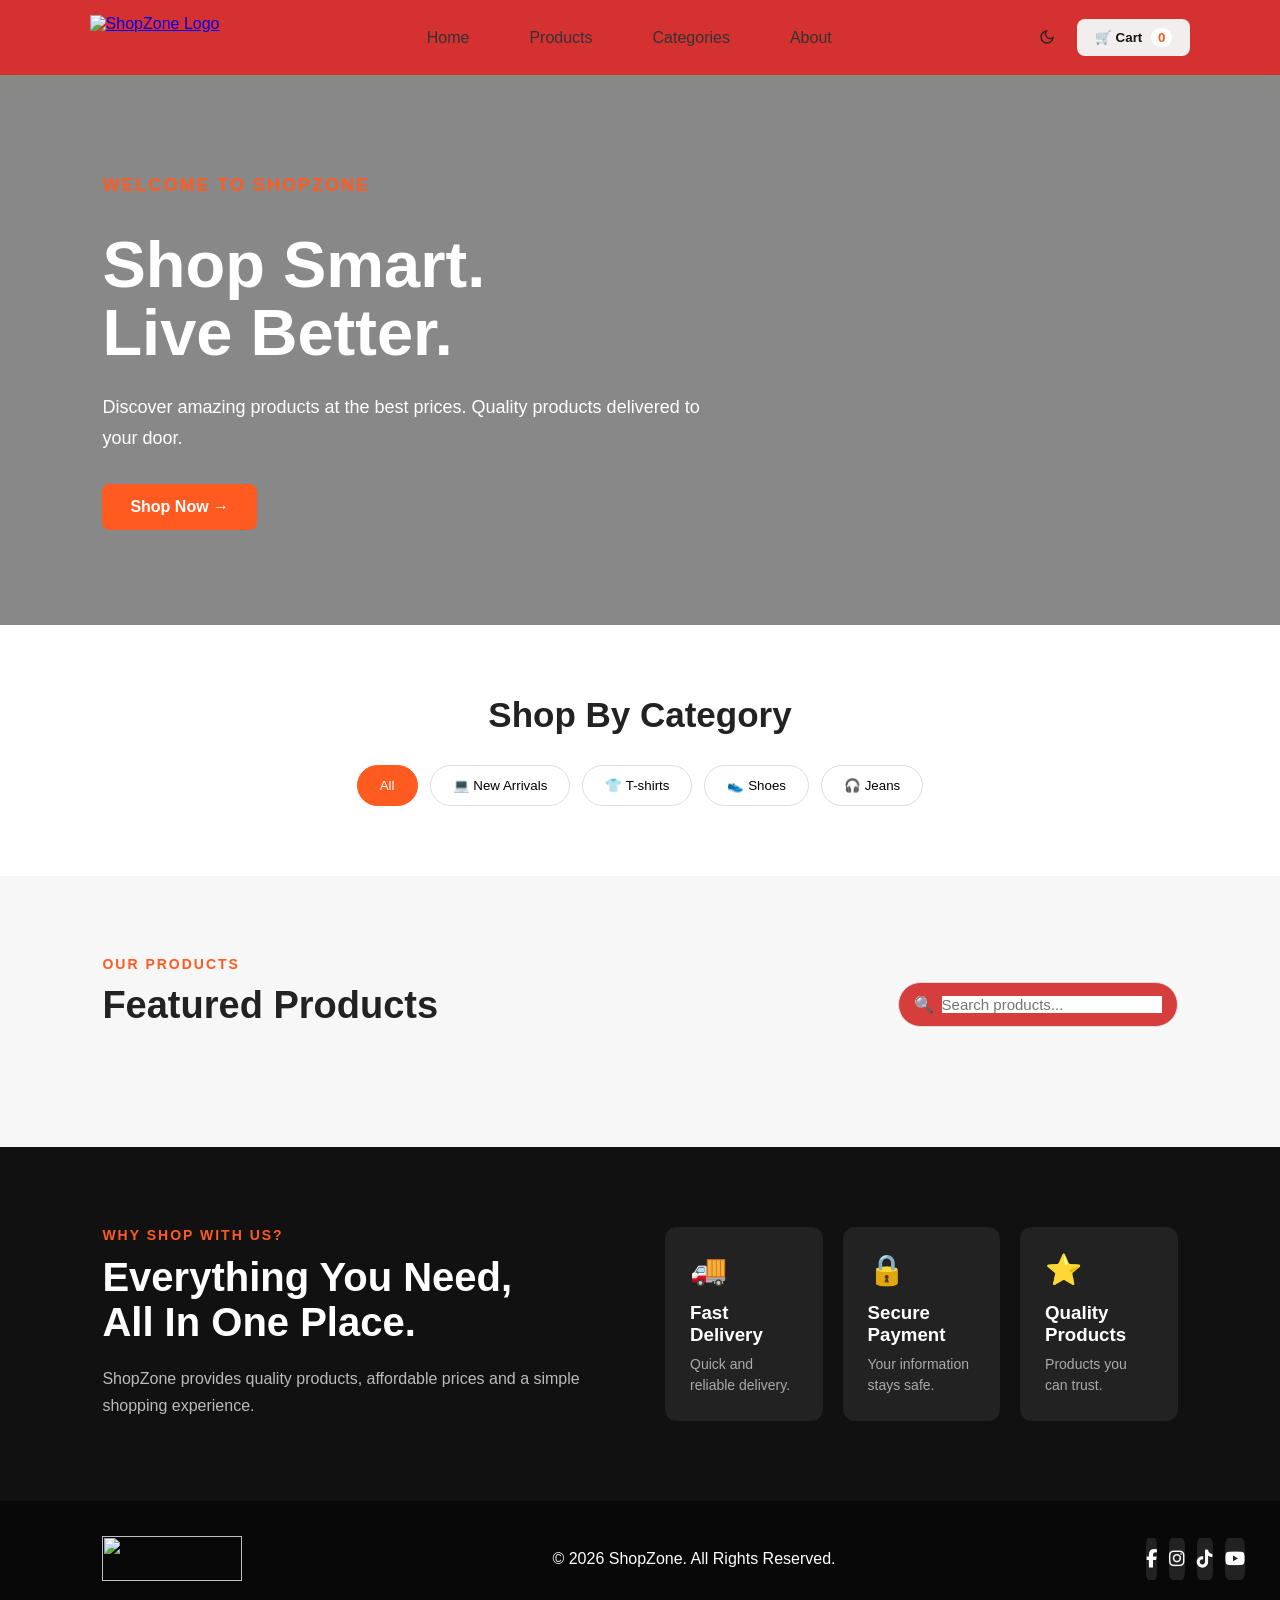
==== index.html @ 0593e448 "Add files via upload" ====
<!DOCTYPE html>
<html lang="en">
<head>
    <meta charset="UTF-8">
    <meta name="viewport" content="width=device-width, initial-scale=1.0">

    <title>ShopZone - Online Store</title>

    <link rel="stylesheet" href="style.css">
    <link
    rel="stylesheet"
    href="https://cdnjs.cloudflare.com/ajax/libs/font-awesome/6.5.2/css/all.min.css"
>
</head>

<body>

    <!-- ================= HEADER ================= -->

    <header class="header">

        <div class="logo">
             <div class="logo">
    <a href="#home"><img src="images/logo.png" alt="ShopZone Logo"></a>
</div>
        </div>

        <nav>
            <a href="#home">Home</a>
            <a href="#products">Products</a>
            <a href="#categories">Categories</a>
            <a href="#about">About</a>
        </nav>

        <div class="header-actions">

           <button class="nav-toggle" id="navToggle" aria-label="Toggle navigation" aria-expanded="false">
      <span></span><span></span><span></span>
    </button>
    <button class="theme-toggle" id="themeToggle" aria-label="Switch color theme" title="Switch color theme">
      <svg class="icon-sun" width="16" height="16" viewBox="0 0 24 24" fill="none" stroke="currentColor" stroke-width="2" stroke-linecap="round"><circle cx="12" cy="12" r="4"></circle><path d="M12 2v2M12 20v2M4.9 4.9l1.4 1.4M17.7 17.7l1.4 1.4M2 12h2M20 12h2M4.9 19.1l1.4-1.4M17.7 6.3l1.4-1.4"></path></svg>
      <svg class="icon-moon" width="16" height="16" viewBox="0 0 24 24" fill="none" stroke="currentColor" stroke-width="2" stroke-linecap="round"><path d="M21 12.8A9 9 0 1 1 11.2 3a7 7 0 0 0 9.8 9.8Z"></path></svg>
    </button>

            <button class="cart-btn" id="cartBtn">
                🛒 Cart
                <span id="cartCount">0</span>
            </button>

        </div>

    </header>


    <!-- ================= HERO ================= -->

    <section class="hero" id="home">

        <div class="hero-content">

            <p class="small-title">WELCOME TO SHOPZONE</p>

            <h1>
                Shop Smart.<br>
                Live Better.
            </h1>

            <p>
                Discover amazing products at the best prices.
                Quality products delivered to your door.
            </p>

            <a href="#products" class="shop-btn">
                Shop Now →
            </a>

        </div>

    </section>


    <!-- ================= CATEGORIES ================= -->

    <section class="categories" id="categories">

        <h2>Shop By Category</h2>

        <div class="category-buttons">

            <button class="category-btn active" data-category="All">
                All
            </button>

            <button class="category-btn" data-category="Electronics">
                💻 New Arrivals
            </button>

            <button class="category-btn" data-category="Fashion">
                👕 T-shirts
            </button>

            <button class="category-btn" data-category="Shoes">
                👟 Shoes
            </button>

            <button class="category-btn" data-category="Accessories">
                🎧 Jeans
            </button>

        </div>

    </section>


    <!-- ================= PRODUCTS ================= -->

    <section class="products-section" id="products">

        <div class="section-heading">

            <div>
                <p class="small-title">OUR PRODUCTS</p>
                <h2>Featured Products</h2>
            </div>

            <div class="search-box">
                🔍
                <input
                    type="text"
                    id="searchInput"
                    placeholder="Search products..."
                >
            </div>

        </div>


        <div class="products-grid" id="productsGrid">

            <!-- Products will be generated by JavaScript -->

        </div>

    </section>


    <!-- ================= CART ================= -->

    <div class="cart-overlay" id="cartOverlay"></div>

    <aside class="cart-sidebar" id="cartSidebar">

        <div class="cart-header">

            <h2>🛒 Your Cart</h2>

            <button id="closeCart">✕</button>

        </div>

        <div id="cartItems">

            <!-- Cart items generated by JavaScript -->

        </div>


        <div class="cart-bottom">

            <div class="subtotal">

                <span>Subtotal</span>

                <strong id="cartTotal">
                    Rs. 0
                </strong>

            </div>

            <button class="checkout-btn">
                Proceed to Checkout
            </button>

        </div>

    </aside>


    <!-- ================= ABOUT ================= -->

    <section class="about" id="about">

        <div>

            <p class="small-title">WHY SHOP WITH US?</p>

            <h2>Everything You Need,<br>All In One Place.</h2>

            <p>
                ShopZone provides quality products, affordable prices
                and a simple shopping experience.
            </p>

        </div>


        <div class="features">

            <div class="feature">
                🚚
                <h3>Fast Delivery</h3>
                <p>Quick and reliable delivery.</p>
            </div>

            <div class="feature">
                🔒
                <h3>Secure Payment</h3>
                <p>Your information stays safe.</p>
            </div>

            <div class="feature">
                ⭐
                <h3>Quality Products</h3>
                <p>Products you can trust.</p>
            </div>

        </div>

    </section>


    <!-- ================= FOOTER ================= -->

    <footer>

        <div class="footer-logo">
        <a href="#home" ><img src="images/logo.png"></a>
        </div>

        <p>
            © 2026 ShopZone. All Rights Reserved.
        </p>

<div class="socials">

    <a href="https://www.facebook.com/" target="_blank">
        <i class="fa-brands fa-facebook-f"></i>
    </a>

    <a href="https://www.instagram.com/" target="_blank">
        <i class="fa-brands fa-instagram"></i>
    </a>

    <a href="https://www.tiktok.com/" target="_blank">
        <i class="fa-brands fa-tiktok"></i>
    </a>

    <a href="https://www.youtube.com/" target="_blank">
        <i class="fa-brands fa-youtube"></i>
    </a>

</div>

    </footer>


    <script src="script.js"></script>

</body>
</html>
---- style.css ----
/* =========================
   RESET
========================= */

* {
    margin: 0;
    padding: 0;
    box-sizing: border-box;
}

html {
    scroll-behavior: smooth;
}

body {
    font-family: Arial, Helvetica, sans-serif;
    background: #f7f7f7;
    color: #222;
    transition: 0.3s;
}

button,
input {
    font-family: inherit;
}


/* =========================
   HEADER
========================= */

.header {
    height: 75px;
    padding: 0 7%;

    display: flex;
    align-items: center;
    justify-content: space-between;

    background: rgb(214, 49, 49);

    position: sticky;
    top: 0;

    z-index: 1000;

    box-shadow: 0 2px 15px rgba(141, 209, 32, 0.08);
}

.logo img {
    width: 140px;
    height: 45px;
    object-fit: contain;
    display: block;
}

nav {
    display: flex;
    gap: 60px;
    font-weight: bold;
}

nav a {
    text-decoration: none;
    color: #333;
    font-weight: 500;
}

nav a:hover {
    color: #f7eeea;
    background-color: rgb(198, 142, 86);
}

.header-actions {
    display: flex;
    gap: 12px;
}

.header-actions button {
    border: none;
    cursor: pointer;
}

#themeBtn {
    width: 42px;
    height: 42px;

    border-radius: 60%;

    background: #f1f1f1;

    font-size: 18px;
}

.cart-btn {
    padding: 11px 18px;

    background: #f1eeed;
    color: rgb(25, 17, 17);

    border-radius: 8px;

    font-weight: bold;
}

#cartCount {
    background: white;
    color: #ff5a1f;

    padding: 2px 7px;

    border-radius: 20px;

    margin-left: 5px;
}


/* =========================
   HERO
========================= */

.hero {
    min-height: 550px;

    display: flex;
    align-items: center;

    padding: 70px 8%;

    background:
        linear-gradient(
            rgba(0,0,0,0.45),
            rgba(0,0,0,0.45)
        ),
        url("https://i.pinimg.com/736x/d4/95/5c/d4955cd9af8ced6aeccb94f15334f6e6.jpg");

    background-size: cover;
    background-position: center;

    color: white;
}

.hero-content {
    max-width: 600px;
}

.small-title {
    color: #ff5a1f;

    font-size: 14px;
    font-weight: bold;

    letter-spacing: 2px;

    margin-bottom: 12px;
}

.hero h1 {
    font-size: 65px;
    line-height: 1.05;

    margin-bottom: 25px;
}

.hero p {
    font-size: 18px;
    line-height: 1.7;

    margin-bottom: 30px;
}

.shop-btn {
    display: inline-block;

    padding: 14px 28px;

    background: #ff5a1f;
    color: white;

    text-decoration: none;

    border-radius: 8px;

    font-weight: bold;
}


/* =========================
   CATEGORIES
========================= */

.categories {
    padding: 70px 8%;

    text-align: center;

    background: white;
}

.categories h2 {
    font-size: 35px;
    margin-bottom: 30px;
}

.category-buttons {
    display: flex;
    justify-content: center;
    flex-wrap: wrap;
    gap: 12px;
}

.category-btn {
    padding: 12px 22px;

    border: 1px solid #ddd;

    background: white;

    border-radius: 30px;

    cursor: pointer;

    transition: 0.3s;
}

.category-btn:hover,
.category-btn.active {
    background: #ff5a1f;
    color: white;
    border-color: #ff5a1f;
}


/* =========================
   PRODUCTS
========================= */

.products-section {
    padding: 80px 8%;
}

.section-heading {
    display: flex;
    justify-content: space-between;
    align-items: end;

    margin-bottom: 40px;
}

.section-heading h2 {
    font-size: 38px;
}

.search-box {
    display: flex;
    align-items: center;

    gap: 8px;

    background: rgb(214, 61, 61);

    border: 1px solid #dddddd;

    padding: 12px 15px;

    border-radius: 60px;
}

.search-box input {
    border: none;
    outline: none;

    width: 220px;

    font-size: 15px;
}

.products-grid {

    display: grid;

    grid-template-columns:
        repeat(4, 1fr);

    gap: 25px;
}


/* =========================
   PRODUCT CARD
========================= */

.product-card {

    background: white;

    border-radius: 35px;

    overflow: hidden;

    box-shadow:
        0 5px 20px rgba(0,0,0,0.06);

    transition: 0.3s;
}

.product-card:hover {

    transform: translateY(-8px);

    box-shadow:
        0 15px 35px rgba(0,0,0,0.12);
}

.product-image {

    width: 100%;
    height: 240px;

    object-fit: cover;

    background: #eee;
}

.product-info {

    padding: 20px;
}

.product-category {

    color: #888;

    font-size: 13px;

    margin-bottom: 8px;
}

.product-name {

    font-size: 19px;

    margin-bottom: 8px;
}

.rating {

    color: #f5a623;

    margin-bottom: 12px;
}

.product-bottom {

    display: flex;

    justify-content: space-between;

    align-items: center;
}

.price {

    font-size: 20px;

    font-weight: bold;
}

.add-btn {

    border: none;

    background: #ff5a1f;

    color: white;

    padding: 10px 14px;

    border-radius: 7px;

    cursor: pointer;

    font-weight: bold;
}

.add-btn:hover {

    background: #e94d16;
}


/* =========================
   CART SIDEBAR
========================= */

.cart-overlay {

    position: fixed;

    inset: 0;

    background: rgba(0,0,0,0.5);

    display: none;

    z-index: 1999;
}

.cart-overlay.active {
    display: block;
}

.cart-sidebar {

    position: fixed;

    right: -450px;
    top: 0;

    width: 420px;
    height: 100vh;

    background: white;

    z-index: 2000;

    transition: 0.3s;

    padding: 25px;

    display: flex;

    flex-direction: column;
}

.cart-sidebar.active {
    right: 0;
}

.cart-header {

    display: flex;

    justify-content: space-between;

    align-items: center;

    border-bottom: 1px solid #ddd;

    padding-bottom: 20px;
}

.cart-header button {

    border: none;

    background: none;

    font-size: 22px;

    cursor: pointer;
}

#cartItems {

    flex: 1;

    overflow-y: auto;

    padding-top: 20px;
}

.cart-item {

    display: flex;

    gap: 12px;

    margin-bottom: 20px;

    border-bottom: 1px solid #eee;

    padding-bottom: 15px;
}

.cart-item img {

    width: 75px;
    height: 75px;

    object-fit: cover;

    border-radius: 8px;
}

.cart-item-info {
    flex: 1;
}

.cart-item-info h4 {
    margin-bottom: 7px;
}

.quantity {

    display: flex;

    align-items: center;

    gap: 8px;
}

.quantity button {

    width: 25px;
    height: 25px;

    border: none;

    background: #eee;

    cursor: pointer;

    border-radius: 4px;
}

.remove {

    border: none;

    background: none;

    color: red;

    cursor: pointer;

    margin-top: 5px;
}

.cart-bottom {

    border-top: 1px solid #ddd;

    padding-top: 20px;
}

.subtotal {

    display: flex;

    justify-content: space-between;

    font-size: 20px;

    margin-bottom: 20px;
}

.checkout-btn {

    width: 100%;

    padding: 15px;

    border: none;

    border-radius: 8px;

    background: #ff5a1f;

    color: white;

    font-size: 16px;

    font-weight: bold;

    cursor: pointer;
}


/* =========================
   ABOUT
========================= */

.about {

    padding: 80px 8%;

    background: #111;

    color: white;

    display: grid;

    grid-template-columns: 1fr 1fr;

    gap: 50px;
}

.about h2 {

    font-size: 40px;

    margin-bottom: 20px;
}

.about > div > p:last-child {

    color: #bbb;

    line-height: 1.7;
}

.features {

    display: grid;

    grid-template-columns:
        repeat(3, 1fr);

    gap: 20px;
}

.feature {

    background: #222;

    padding: 25px;

    border-radius: 12px;
}

.feature:first-letter {

    font-size: 30px;
}

.feature h3 {

    margin: 15px 0 8px;
}

.feature p {

    color: #aaa;

    font-size: 14px;

    line-height: 1.5;
}


/* =========================
   FOOTER
========================= */

footer {

    padding: 35px 8%;

    background: #080808;

    color: white;

    display: flex;

    justify-content: space-between;

    align-items: center;
}

.footer-logo img {
    width: 140px;
    height: 45px;
    object-fit: contain;
    display: block;
}
.socials {

    color: #aaa;
    width: 32px;
    height: auto;
    
}


/* =========================
   DARK MODE
========================= */

body.dark {

    background: #121212;

    color: white;
}

body.dark .header,
body.dark .categories,
body.dark .product-card,
body.dark .search-box,
body.dark .category-btn {

    background: #1e1e1e;

    color: white;
}

body.dark nav a {

    color: white;
}

body.dark .category-btn {

    border-color: #444;
}

body.dark .search-box {

    border-color: #444;
}

body.dark .search-box input {

    background: transparent;

    color: white;
}

body.dark .cart-sidebar {

    background: #1e1e1e;

    color: white;
}


/* =========================
   RESPONSIVE
========================= */

@media (max-width: 1000px) {

    .products-grid {

        grid-template-columns:
            repeat(2, 1fr);
    }

    .about {

        grid-template-columns: 1fr;
    }

}

@media (max-width: 700px) {

    .header {

        padding: 0 20px;
    }

    nav {

        display: none;
    }

    .hero {

        padding: 50px 25px;
    }

    .hero h1 {

        font-size: 45px;
    }

    .products-section {

        padding: 50px 20px;
    }

    .section-heading {

        flex-direction: column;

        align-items: flex-start;

        gap: 20px;
    }

    .products-grid {

        grid-template-columns: 1fr;
    }

    .search-box input {

        width: 180px;
    }

    .cart-sidebar {

        width: 100%;
    }

    .about {

        padding: 60px 25px;
    }

    .features {

        grid-template-columns: 1fr;
    }

    footer {

        flex-direction: column;

        gap: 15px;

        text-align: center;
    }
}
.socials {
    display: flex;
    gap: 12px;
}

.socials a {
    width: 42px;
    height: 42px;

    display: flex;
    align-items: center;
    justify-content: center;

    border-radius: 20%;

    background: #222;
    color: white;

    text-decoration: none;

    font-size: 18px;

    transition: 0.3s;
}

.socials a:hover {
    transform: translateY(-5px);
    background: #ff5a1f;
}
.nav-toggle {
  display: none;
  background: none;
  border: none;
  width: 32px;
  height: 24px;
  flex-direction: column;
  justify-content: space-between;
  cursor: pointer;
  padding: 0;
}

.nav-toggle span {
  display: block;
  height: 2px;
  background: var(--text);
  border-radius: 2px;
  transition: transform 0.3s var(--ease), opacity 0.3s var(--ease);
}

.theme-toggle {
  display: flex;
  align-items: center;
  justify-content: center;
  width: 36px;
  height: 36px;
  border: 1px solid var(--border);
  border-radius: 4px;
  background: none;
  color: var(--text-muted);
  cursor: pointer;
  transition: color 0.2s var(--ease), border-color 0.2s var(--ease);
}

.theme-toggle:hover {
  color: var(--text);
  border-color: var(--text-muted);
}

.theme-toggle .icon-moon { display: none; }
@media (prefers-color-scheme: light) {
  :root:not([data-theme="dark"]) .theme-toggle .icon-sun { display: none; }
  :root:not([data-theme="dark"]) .theme-toggle .icon-moon { display: block; }
}

:root[data-theme="light"] .theme-toggle .icon-sun { display: none; }
:root[data-theme="light"] .theme-toggle .icon-moon { display: block; }
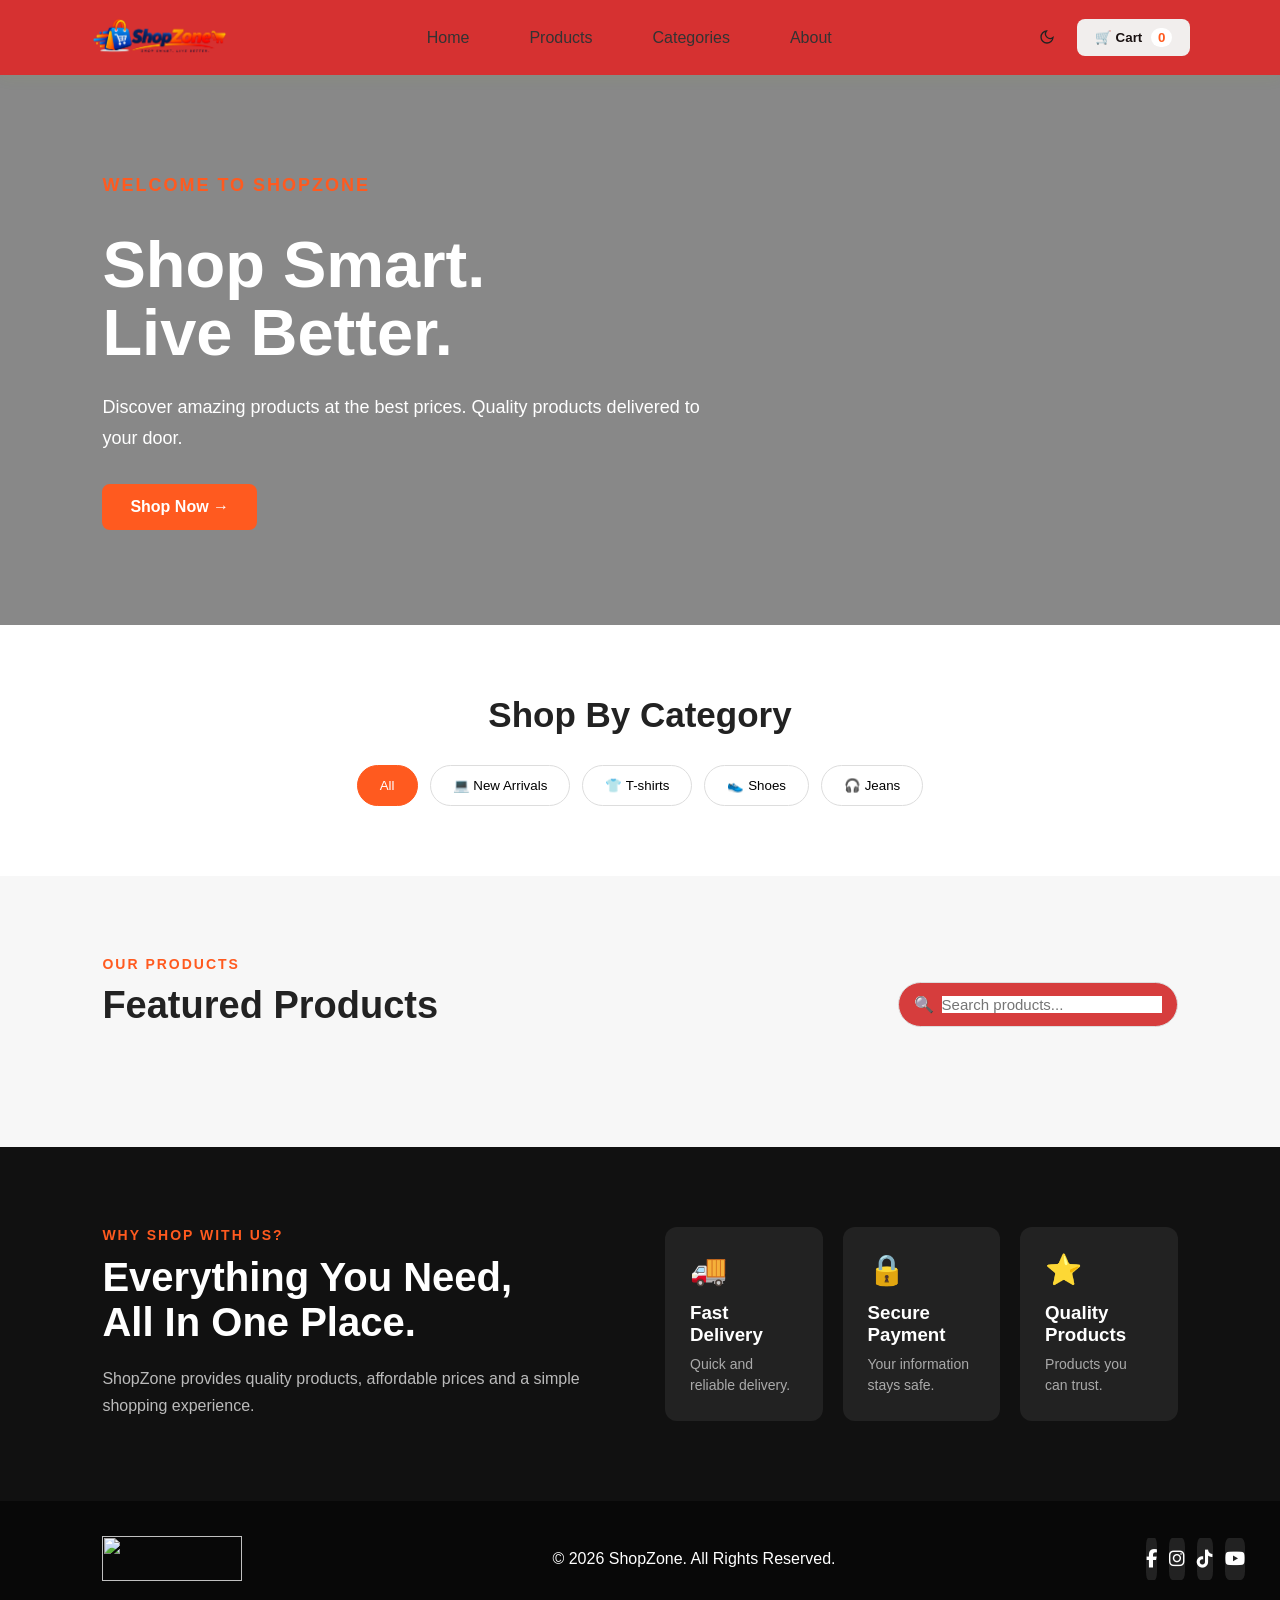
==== commit d073a567: "Update index.html" ====
--- a/index.html
+++ b/index.html
@@ -21,7 +21,7 @@
 
         <div class="logo">
              <div class="logo">
-    <a href="#home"><img src="images/logo.png" alt="ShopZone Logo"></a>
+    <a href="#home"><img src="logo.png" alt="ShopZone Logo"></a>
 </div>
         </div>
 
@@ -267,4 +267,4 @@
     <script src="script.js"></script>
 
 </body>
-</html>+</html>
